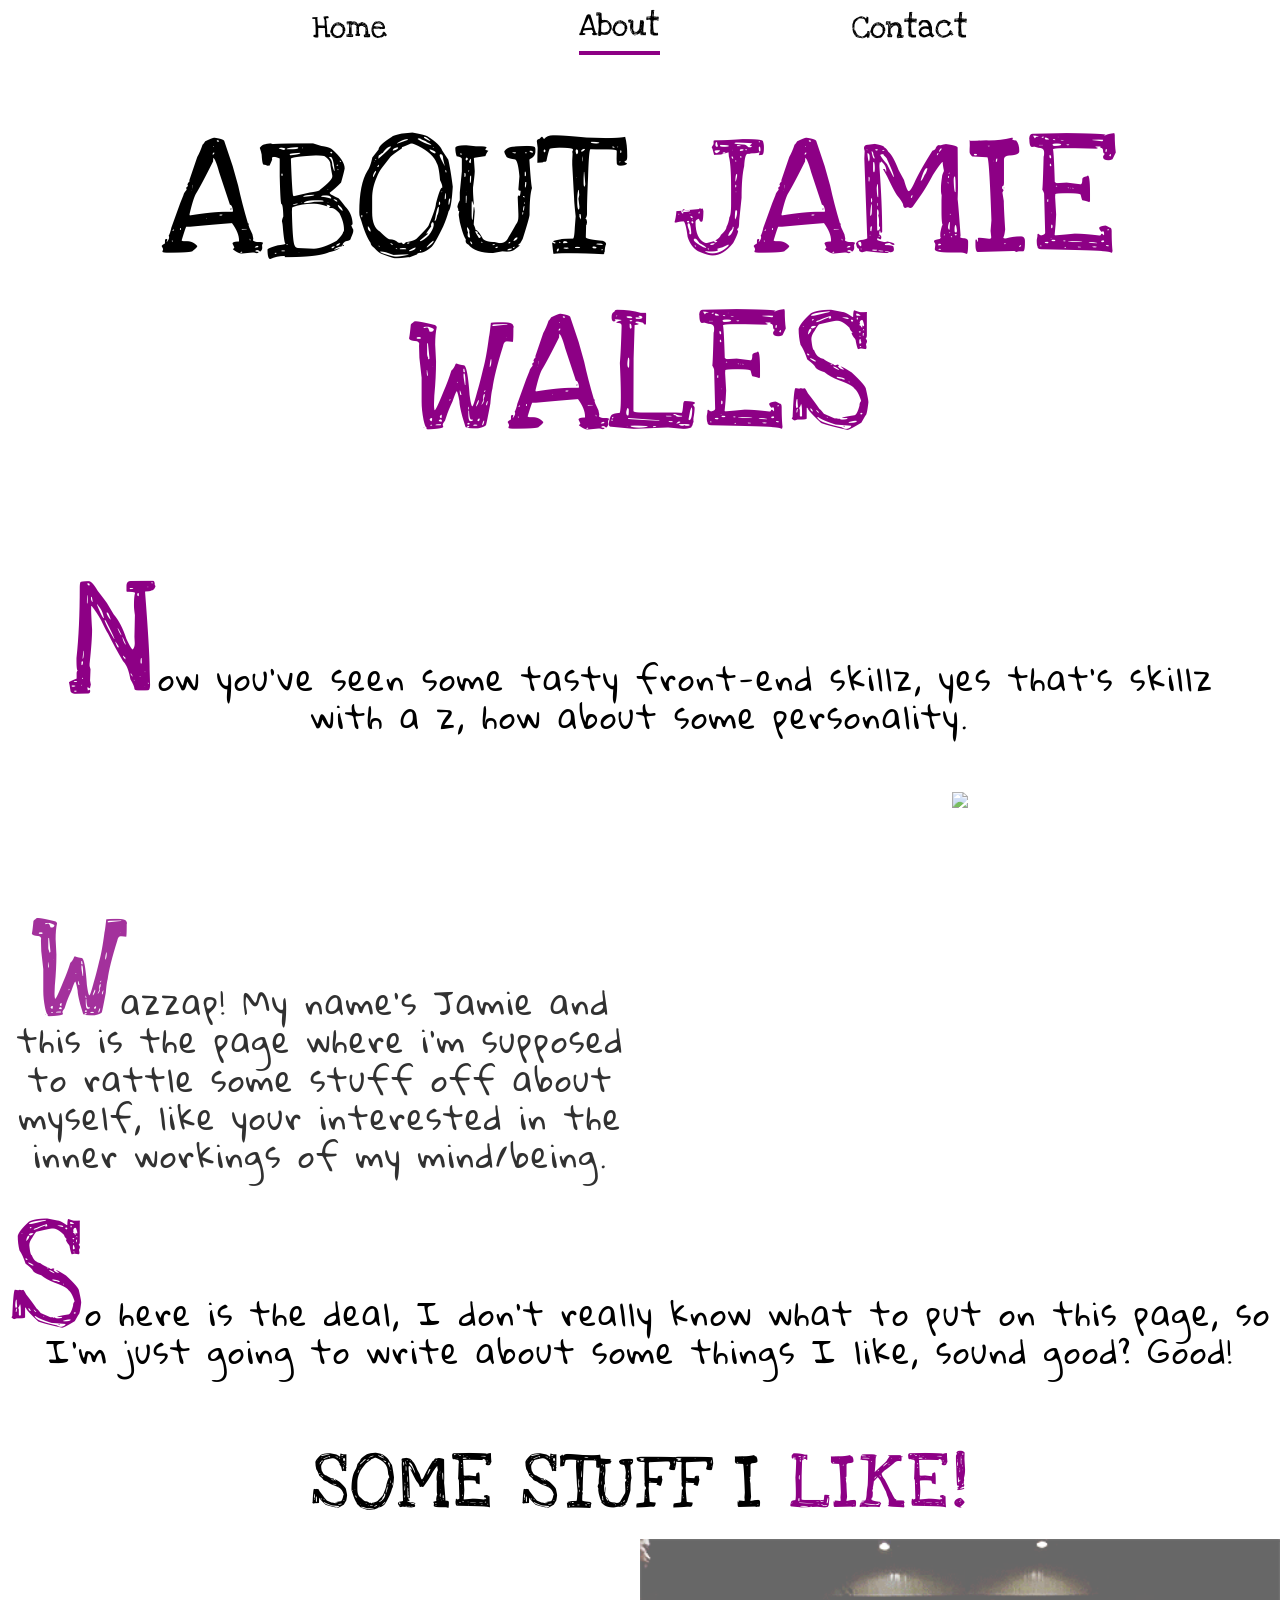
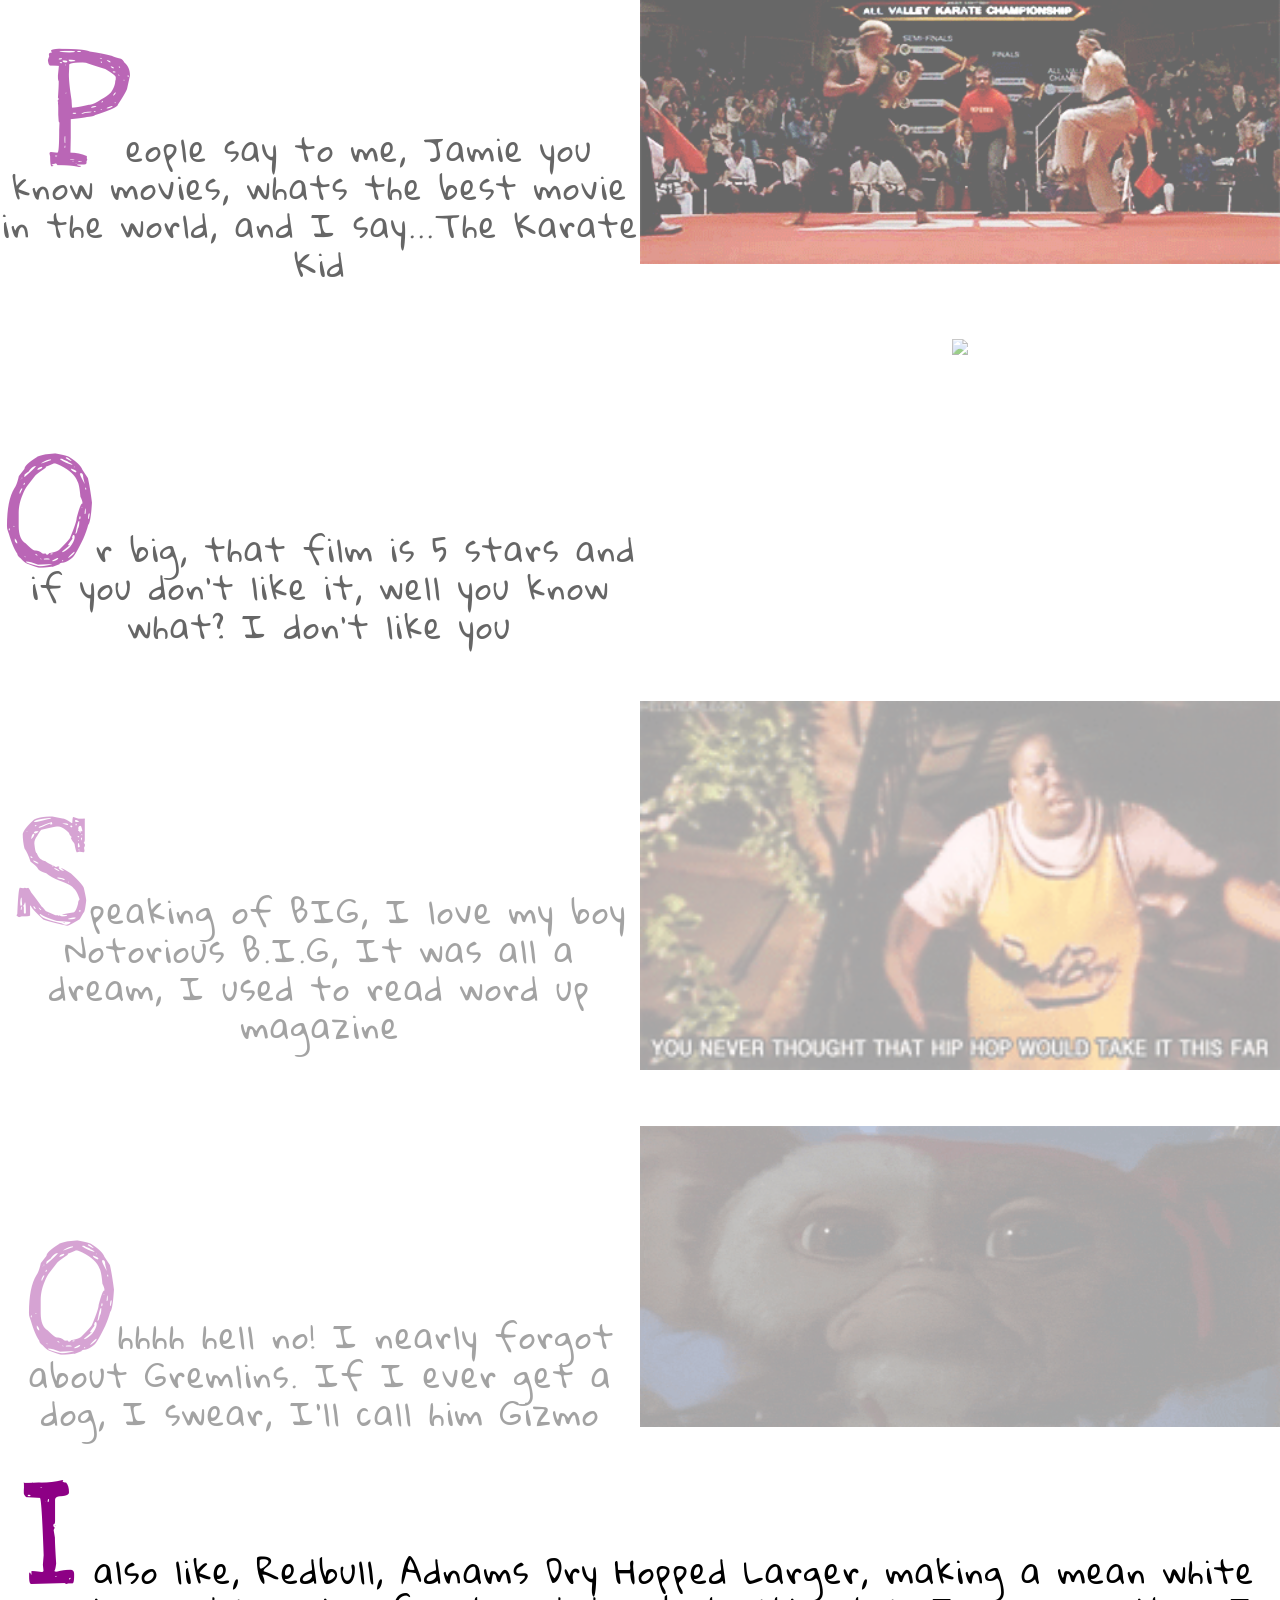
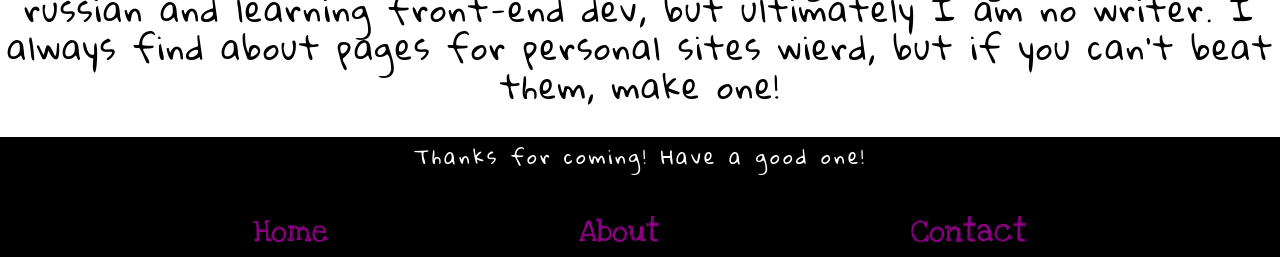
==== about.html @ 0dde5e4c "About page WOOOOOO" ====
<!DOCTYPE html>
<html>
<head>
  <meta charset="utf-8">
  <title>About</title>
  <link rel="stylesheet" href="css/main.css">
  <meta name="viewport" content="width=device=width,initial-scale=1"/>
</head>

<body>
  <header class='main-header'>
    <div class='container grid'>
      <nav class ='main-nav col'>
        <ul class ='unstyled-list nav-list'>
          <li> <a href='index.html'>Home</a></li>
          <li> <a href='about.html' class = 'selected'>About</a></li>
          <li> <a href='Contact'>Contact</a></li>
        </ul>
      </nav>

      <div class='nav-toggle'>
        <div class='hamburger'>
        </div>
      </div>
    </div>
    </header>
  <section class ='about-hero'>
    <div class = 'container grid'>
        <div class='hero-text col'>
          <h1 class='title-large'> About <span>Jamie Wales</span></h1>
          <p class='text-intro'> <span>N</span>ow you've seen some tasty front-end skillz, yes that's skillz</span> with a z, how about some personality.</p>
        </div>
      </div>
    </section>

<section class='Welcome'>
  <div class='container grid'>
  <div class='welcome-txt col col--full col--1-2 hideme'>
  <p class = 'welcome-text col col--full col--1-2'> <span>W</span>azzap! My name's Jamie and this is the page where i'm supposed to rattle some stuff off about myself, like your interested in the inner workings of my mind/being.</p>
</div>
  <div class ='about-img-box col col--full col--1-2 hideme'>
  <img src ='img/Welome.gif' class = 'welcome-img col col--1-2'> </img>
  </div>
</section>

<section class='break-down'>
  <p class ='text-intro col col--full'><span>S</span>o here is the deal, I don't really know what to put on this page, so I'm just going to write about some things I like, sound good? Good!</p>
  <h1 class = 'col col--full key-points-title'>Some Stuff I <span>Like!<span/> </h1>
</section>

<section class='Movie1'>
  <div class='container grid'>
  <div class='welcome-txt col col--full col--1-2 hideme'>
  <p class = 'welcome-text col col--full col--1-2'> <span>P</span>eople say to me, Jamie you know movies, whats the best movie in the world, and I say...The Karate Kid</p>
</div>
  <div class ='about-img-box col col--full col--1-2 hideme'>
  <img src ='img/TheKarateKid.gif' class = 'welcome-img col col--1-2'> </img>
  </div>
</section>
<section class='Movie2'>
  <div class='container grid'>
  <div class='welcome-txt col col--full col--1-2 hideme'>
  <p class = 'welcome-text col col--full col--1-2'> <span>O</span>r big, that film is 5 stars and if you don't like it, well you know what? I don't like you</p>
</div>
  <div class ='about-img-box col col--full col--1-2 hideme'>
  <img src ='img/big.gif' class = 'welcome-img col col--1-2'> </img>
  </div>
</section>
<section class='Music1'>
  <div class='container grid'>
  <div class='welcome-txt col col--full col--1-2 hideme'>
  <p class = 'welcome-text col col--full col--1-2'> <span>S</span>peaking of BIG, I love my boy Notorious B.I.G, It was all a dream, I used to read word up magazine</p>
</div>
  <div class ='about-img-box col col--full col--1-2 hideme'>
  <img src ='img/Biggy.gif' class = 'welcome-img col col--1-2'> </img>
  </div>
</section>
<section class='Movie3'>
  <div class='container grid'>
  <div class='welcome-txt col col--full col--1-2 hideme'>
  <p class = 'welcome-text col col--full col--1-2'> <span>O</span>hhhh hell no! I nearly forgot about Gremlins. If I ever get a dog, I swear, I'll call him Gizmo</p>
</div>
  <div class ='about-img-box col col--full col--1-2 hideme'>
  <img src ='img/Gremlins.gif' class = 'welcome-img col col--1-2'> </img>
  </div>
</section>

<section class='break-down'>
  <p class ='text-intro col col--full'><span>I</span> also like, Redbull, Adnams Dry Hopped Larger, making a mean white russian and learning front-end dev, but ultimately I am no writer. I always find about pages for personal sites wierd, but if you can't beat them, make one!</p>
</section>



<footer>
  <div class="container--footer">
    <p class = 'title-footer'> Thanks for coming! Have a good one!<p>
    <ul class="unstyled-list social-links">
      <li><a href='https://www.facebook.com/jamie.wales1'><i class="fa fa-facebook-square" aria-hidden="true"></i></a></li>
      <li><a href=''><i class="fa fa-instagram" aria-hidden="true"></i></a></li>
      <li><a href='https://www.youtube.com/watch?v=G-Xh9uqNxTM'><i class="fa fa-youtube" aria-hidden="true"></i></a></li>
    </ul>
<ul class = 'unstyled-list nav-footer'>
    <li> <a href = ''> Home </a></li>
    <li> <a href = ''> About </a></li>
    <li> <a href = ''> Contact </a></li>
</ul>
</div>
</footer>

    <script src="https://use.fontawesome.com/6202502f5d.js"></script>
    <script
    src="http://code.jquery.com/jquery-2.2.4.min.js"
    integrity="sha256-BbhdlvQf/xTY9gja0Dq3HiwQF8LaCRTXxZKRutelT44="
    crossorigin="anonymous"></script>
    <script src = "js/scripts.js"></script>
</body>
</html>
---- css/main.css ----
@import url("https://fonts.googleapis.com/css?family=Roboto:300,400,700,900");
@import url("https://fonts.googleapis.com/css?family=Gloria+Hallelujah|Love+Ya+Like+A+Sister");
html {
  font-family: "Love Ya Like A Sister", cursive, sans-serif, "Gloria Hallelujah", cursive, sans-serif;
  font-weight: 400;
  line-height: 1.6;
  -ms-text-size-adjust: 100%;
  -webkit-text-size-adjust: 100%; }

body {
  margin: 0; }

.grid {
  display: -webkit-flex;
  display: -ms-flexbox;
  display: flex;
  -webkit-flex-wrap: wrap;
  -ms-flex-wrap: wrap;
  flex-wrap: wrap; }

.col {
  -webkit-flex: 0 0 100%;
  -ms-flex: 0 0 100%;
  flex: 0 0 100%;
  padding: 0 0 1.5em; }
  @media (min-width: 725px) {
    .col:first-of-type {
      padding-left: 0; }
    .col:last-of-type {
      padding-right: 0; }
      .col:last-of-type .col--full {
        -webkit-flex: 0 0 100%;
        -ms-flex: 0 0 100%;
        flex: 0 0 100%; } }

@media (min-width: 1100px) {
  .col--1-3 {
    -webkit-flex-basis: 33.3333%;
    -ms-flex-preferred-size: 33.3333%;
    flex-basis: 33.3333%; }
  .col--2-3 {
    -webkit-flex-basis: 66.6666%;
    -ms-flex-preferred-size: 66.6666%;
    flex-basis: 66.6666%; }
  .col--1-2 {
    -webkit-flex-basis: 50%;
    -ms-flex-preferred-size: 50%;
    flex-basis: 50%; } }

*, *::before, *::after {
  box-sizing: border-box; }
  * img, *::before img, *::after img {
    max-width: 100%;
    height: auto; }
    * img .container, *::before img .container, *::after img .container {
      width: 95%;
      max-width: 1200px;
      margin: 0 auto; }

body {
  color: black;
  text-align: center; }

.unstyled-list {
  margin: 0;
  padding: 0;
  list-style: none; }

.lg-screen {
  display: none; }
  @media (min-width: 1100px) {
    .lg-screen {
      display: block; } }

.hideme {
  opacity: 0; }

h1, h2, h3, h4, h5, h6, p {
  margin: 0 0 .75em; }

h1:last-child, h2:last-child, h3:last-child, h4:last-child,
h5:last-child, h6:last-child, p:last-child {
  margin: 0; }

h1 {
  font-size: 2rem;
  font-weight: 400;
  line-height: 1.5;
  text-transform: uppercase;
  letter-spacing: 2px; }

h2 {
  font-size: 1.2rem;
  text-transform: uppercase;
  letter-spacing: 2px;
  line-height: 1; }

p {
  font-size: 1.2rem;
  font-family: "Gloria Hallelujah", cursive, sans-serif;
  letter-spacing: 2px; }

.text-intro {
  font-family: "Gloria Hallelujah", cursive, sans-serif;
  font-size: 1.5rem;
  line-height: 1.2;
  padding: 2rem;
  letter-spacing: 2px; }
  .text-intro span {
    color: #8d0085;
    font-size: 3rem;
    font-family: "Love Ya Like A Sister", cursive, sans-serif;
    line-height: 2rem; }
  @media (min-width: 1100px) {
    .text-intro {
      font-size: 2rem;
      letter-spacing: 2px; }
      .text-intro span {
        font-size: 10rem; } }

.title-large {
  line-height: 1;
  padding-top: 2rem;
  font-size: 5rem;
  font-weight: 300; }
  .title-large span {
    color: #8d0085; }

.key-points-title {
  line-height: 1;
  font-size: 5em;
  padding: 1rem;
  font-weight: 300; }
  .key-points-title span {
    color: #8d0085; }

.key-points-sub-title {
  line-height: 1;
  font-size: 4em;
  padding: 1rem;
  font-weight: 300; }
  .key-points-sub-title span {
    color: #8d0085; }

.key-points-text {
  font-family: "Gloria Hallelujah", cursive, sans-serif;
  font-size: 1.5rem;
  line-height: 1.2; }
  .key-points-text span {
    color: #8d0085;
    font-size: 3rem;
    font-family: "Love Ya Like A Sister", cursive, sans-serif;
    line-height: 2rem; }
  @media (min-width: 1100px) {
    .key-points-text {
      font-size: 2rem; }
      .key-points-text span {
        font-size: 10rem; } }

.title-box-text-a {
  font-size: 1.5rem;
  line-height: 1.2; }
  @media (min-width: 1100px) {
    .title-box-text-a {
      font-family: "Gloria Hallelujah", cursive, sans-serif;
      font-size: 1.5rem;
      line-height: 1.2;
      padding: 1rem; } }

.title-box-title-a {
  font-size: 3rem;
  line-height: 1.2; }
  .title-box-title-a span {
    color: black; }
  @media (min-width: 1100px) {
    .title-box-title-a {
      line-height: 1;
      font-size: 3em;
      font-weight: 300;
      padding: 1rem; }
      .title-box-title-a span {
        color: black; } }

@media (min-width: 1100px) {
  .title-box-text-b {
    font-family: "Gloria Hallelujah", cursive, sans-serif;
    font-size: 2rem;
    line-height: 1.2;
    padding: 1rem; }
    .title-box-text-b span {
      color: #8d0085; } }

.title-box-title-b {
  font-size: 3rem;
  line-height: 1.2; }
  .title-box-title-b span {
    color: #8d0085; }
  @media (min-width: 1100px) {
    .title-box-title-b {
      line-height: 1;
      font-size: 6em;
      font-weight: 300; }
      .title-box-title-b span {
        color: #8d0085; } }

.CTA-title {
  font-size: 3em;
  line-height: 1; }
  .CTA-title span {
    color: #8d0085; }
  @media (min-width: 1100px) {
    .CTA-title {
      font-size: 7em;
      line-height: 1.2; }
      .CTA-title span {
        color: #8d0085; } }

.CTA-text {
  font-family: "Gloria Hallelujah", cursive, sans-serif;
  font-size: 1.5rem;
  line-height: 1.2;
  padding: 2rem; }
  .CTA-text span {
    color: #8d0085;
    font-size: 3rem;
    font-family: "Love Ya Like A Sister", cursive, sans-serif;
    line-height: 2rem; }
  @media (min-width: 1100px) {
    .CTA-text {
      font-size: 2rem; }
      .CTA-text span {
        font-size: 10rem; } }

.title-footer {
  letter-spacing: 3px;
  line-height: 2; }

.welcome-text {
  font-family: "Gloria Hallelujah", cursive, sans-serif;
  font-size: 1.5rem;
  line-height: 1.2;
  padding: 1em; }
  .welcome-text span {
    color: #8d0085;
    font-size: 3rem;
    font-family: "Love Ya Like A Sister", cursive, sans-serif;
    line-height: 2rem; }
  @media (min-width: 1100px) {
    .welcome-text {
      padding-top: 5em;
      font-size: 2rem; }
      .welcome-text span {
        font-size: 10rem; } }

.main-header {
  position: absolute;
  top: 0;
  left: 0;
  right: 0; }

.hero {
  background-image: url(/img/main.jpeg);
  background-position: center;
  background-repeat: no-repeat;
  background-size: cover;
  position: center;
  text-align: center;
  min-height: 100vh;
  padding-top: 5em;
  color: black; }

@media (min-width: 725px) {
  .title-large {
    font-size: 11rem; } }

.about-hero {
  background-image: url(/img/main.jpeg);
  background-position: center;
  background-repeat: no-repeat;
  background-size: cover;
  position: center;
  text-align: center;
  min-height: 40vh;
  padding-top: 5em; }

.main-nav {
  background-color: #8d0085;
  position: absolute;
  top: 0;
  right: 0;
  left: 100%;
  font-size: 6rem;
  overflow: hidden;
  transition: all ease-in-out 300ms; }
  @media (min-width: 725px) {
    .main-nav {
      font-size: 2rem;
      position: relative;
      -webkit-flex: auto;
      -ms-flex: auto;
      flex: auto;
      background: none;
      left: 0; } }
  .main-nav ul {
    display: -webkit-flex;
    display: -ms-flexbox;
    display: flex;
    -webkit-flex-direction: column;
    -ms-flex-direction: column;
    flex-direction: column;
    -webkit-justify-content: space-around;
    -ms-flex-pack: distribute;
    justify-content: space-around;
    height: 100vh; }
    @media (min-width: 725px) {
      .main-nav ul {
        -webkit-flex-direction: row;
        -ms-flex-direction: row;
        flex-direction: row;
        height: auto;
        -webkit-justify-content: center;
        -ms-flex-pack: center;
        justify-content: center; } }
  .main-nav li {
    -webkit-flex-grow: 1 1 auto;
    -ms-flex-positive: 1 1 auto;
    flex-grow: 1 1 auto;
    border-bottom: 1px solid white;
    display: -webkit-flex;
    display: -ms-flexbox;
    display: flex;
    -webkit-align-items: center;
    -ms-flex-align: center;
    align-items: center; }
    @media (min-width: 725px) {
      .main-nav li {
        border: none;
        padding-left: 3em;
        padding-right: 3em; } }
  .main-nav a {
    color: white;
    text-decoration: none;
    -webkit-flex-basis: 100%;
    -ms-flex-preferred-size: 100%;
    flex-basis: 100%;
    display: -webkit-flex;
    display: -ms-flexbox;
    display: flex;
    -webkit-align-items: center;
    -ms-flex-align: center;
    align-items: center;
    -webkit-justify-content: center;
    -ms-flex-pack: center;
    justify-content: center; }
    @media (min-width: 725px) {
      .main-nav a {
        color: black; } }
  .main-nav a:hover {
    color: black;
    transition: 200ms; }
  @media (min-width: 725px) {
    .main-nav a:hover {
      border-bottom: 4px solid #8d0085;
      transition: 100ms; } }

.is-open {
  left: 0; }

.nav-toggle {
  display: block;
  padding: 1em;
  position: absolute;
  right: 1em;
  top: 1em;
  cursor: pointer; }
  @media (min-width: 725px) {
    .nav-toggle {
      display: none; } }

.hamburger, .hamburger::before, .hamburger::after {
  content: '';
  display: block;
  width: 2em;
  height: 3px;
  background: black;
  transition: all ease-in-out 500ms; }

.hamburger::before {
  -webkit-transform: translateY(-6px);
  -ms-transform: translateY(-6px);
  transform: translateY(-6px); }

.hamburger::after {
  -webkit-transform: translateY(3px);
  -ms-transform: translateY(3px);
  transform: translateY(3px); }

.hamburger.is-open {
  -webkit-transform: rotate(45deg);
  -ms-transform: rotate(45deg);
  transform: rotate(45deg); }
  .hamburger.is-open::after {
    -webkit-transform: rotate(90deg) translateX(-3px);
    -ms-transform: rotate(90deg) translateX(-3px);
    transform: rotate(90deg) translateX(-3px); }
  .hamburger.is-open::before {
    opacity: 0; }

.selected {
  border-bottom: solid 4px #8d0085; }

.key-points {
  padding-top: 1em; }

.key-point {
  margin-bottom: 3.5em; }
  .key-point:first-of-type {
    margin-top: 1.5em; }
  .key-point:last-child {
    margin-bottom: 0; }
  @media (min-width: 725px) {
    .key-point:first-of-type {
      margin-top: 0; } }

.welcome-img {
  height: auto;
  width: 100%; }

.title-box {
  background: #8d0085;
  color: white;
  margin: 0 auto;
  padding: 1rem;
  -webkit-transform: translateY(30%);
  -ms-transform: translateY(30%);
  transform: translateY(30%);
  max-width: 90%; }
  @media (min-width: 495px) {
    .title-box {
      -webkit-transform: translateY(50%);
      -ms-transform: translateY(50%);
      transform: translateY(50%); } }
  @media (min-width: 725px) {
    .title-box {
      max-width: 700px; } }

.promo .bg-primary {
  background: black;
  color: white;
  padding-top: 10em; }
  @media (min-width: 1100px) {
    .promo .bg-primary {
      background: black;
      color: white;
      padding-top: 10em; } }

.promo .img-box {
  background: url("/img/sideimage.jpg");
  background-size: cover;
  background-position: center; }

footer {
  background: black;
  color: white; }
  footer a {
    color: #8d0085; }

.social-links {
  display: -webkit-flex;
  display: -ms-flexbox;
  display: flex;
  font-size: 4rem;
  -webkit-justify-content: center;
  -ms-flex-pack: center;
  justify-content: center; }
  .social-links li {
    padding: .5rem; }

.social-links :hover {
  color: white;
  transition: 200ms; }

.nav-footer {
  display: -webkit-flex;
  display: -ms-flexbox;
  display: flex;
  font-size: 2rem;
  -webkit-justify-content: space-around;
  -ms-flex-pack: distribute;
  justify-content: space-around;
  text-decoration: none;
  width: 80%;
  margin: 0 auto; }
  .nav-footer a {
    text-decoration: none; }

.nav-footer :hover {
  color: white;
  transition: 200ms; }

.btn {
  font-family: "Gloria Hallelujah", cursive, sans-serif;
  display: inline-block;
  font-size: 1.4em;
  padding: 1em 2.5em;
  text-transform: uppercase;
  text-decoration: none;
  margin-bottom: .6em;
  transition: 400ms; }

.btn--primary {
  border: 2px solid #8d0085;
  color: #8d0085; }
  .btn--primary:hover, .btn--primary:focus {
    background: #8d0085;
    color: white;
    border-color: #8d0085; }

.btn--secondary {
  border: 2px solid #8d0085;
  color: purple; }
  .btn--secondary:hover, .btn--secondary:focus {
    background: #8d0085;
    color: white;
    border-color: white; }

.CTA {
  background-image: url(/img/main.jpeg);
  background-size: cover;
  background-position: center;
  padding: 2.5em;
  position: relative; }
  @media (min-width: 725px) {
    .CTA {
      padding: 10em 0; } }
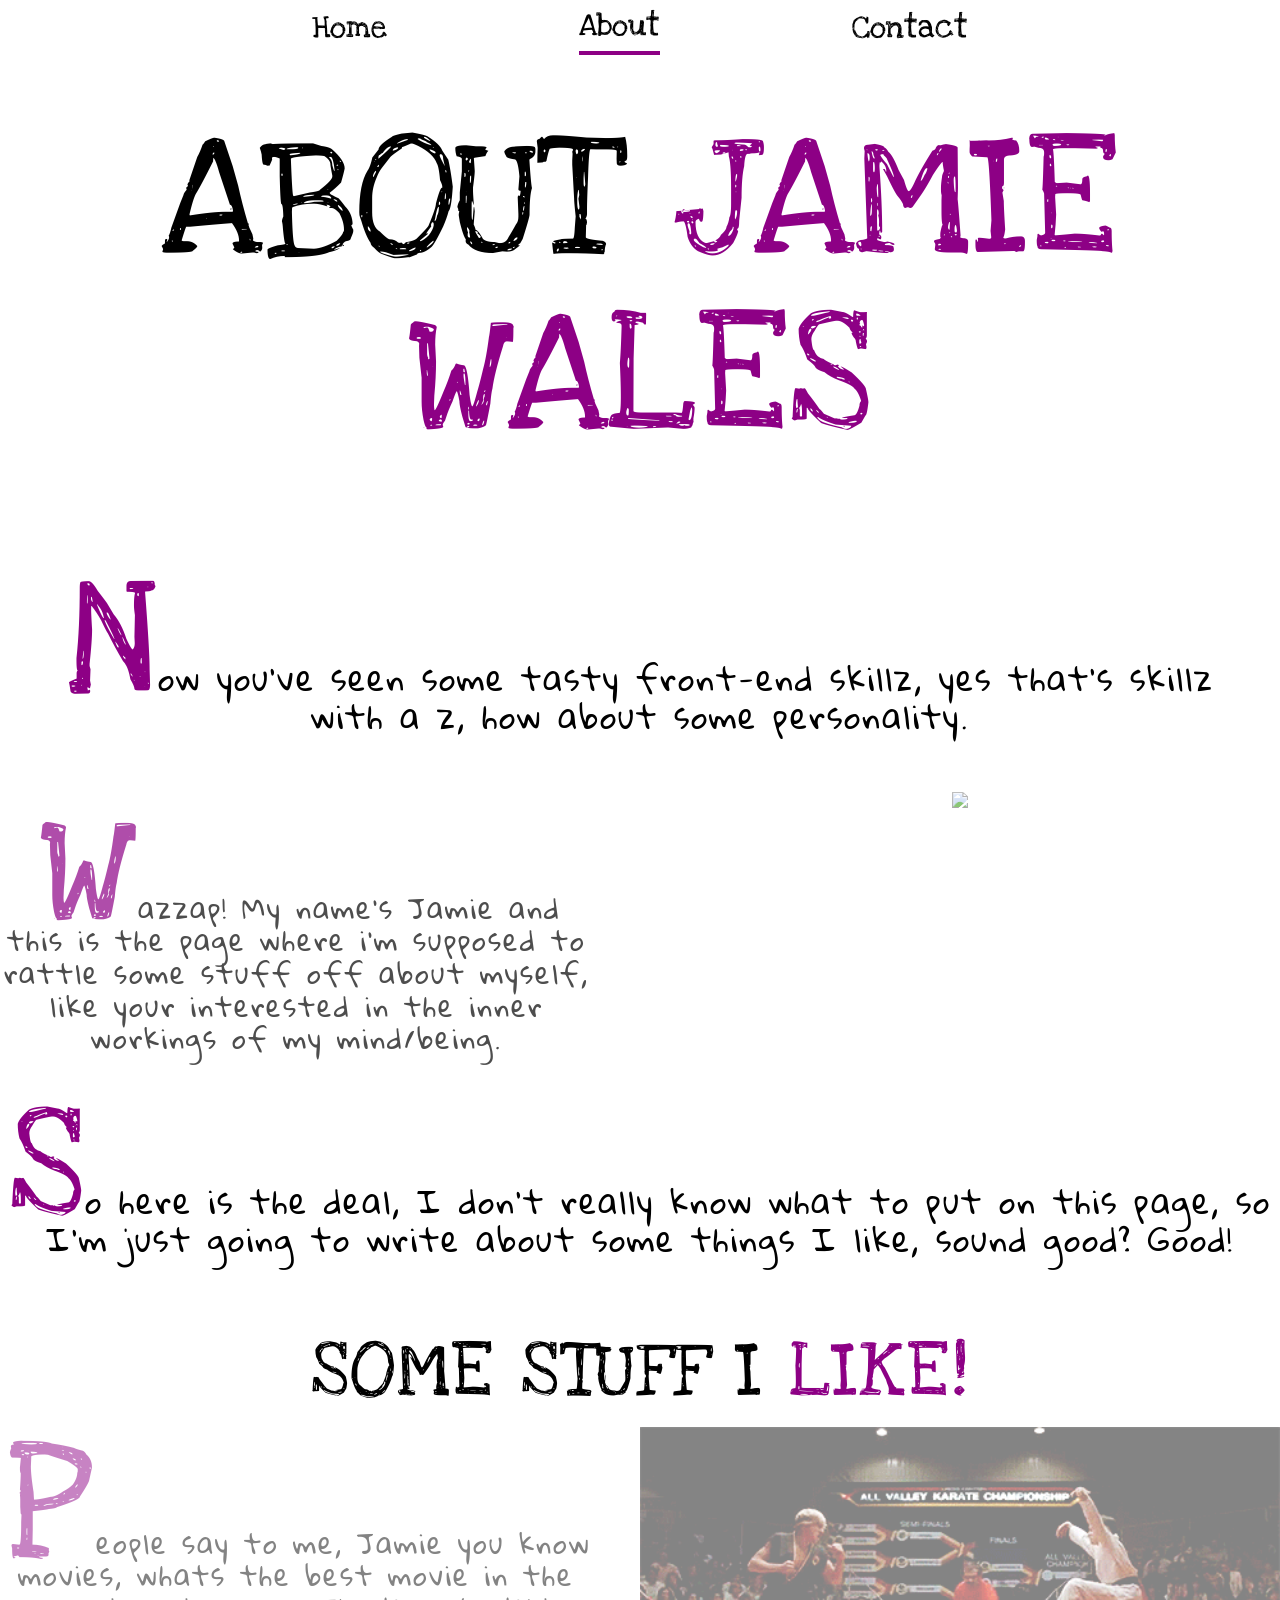
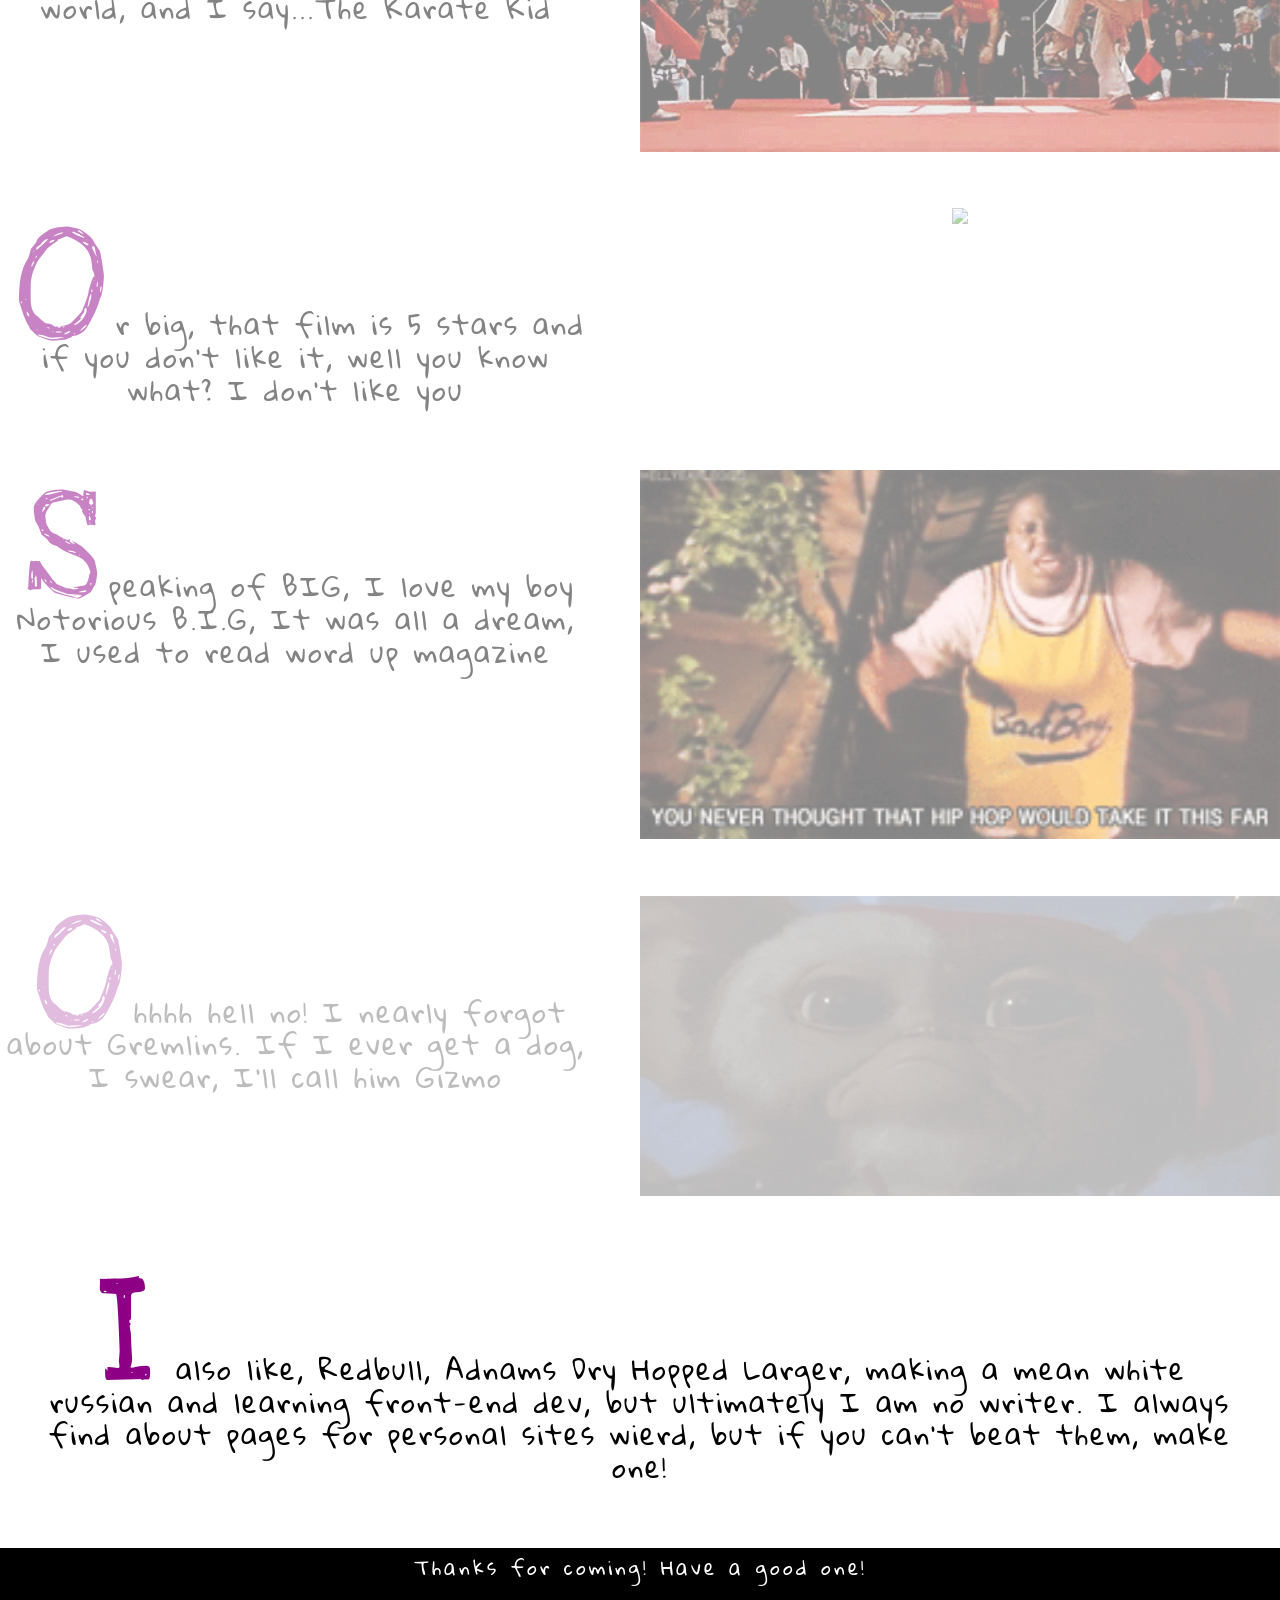
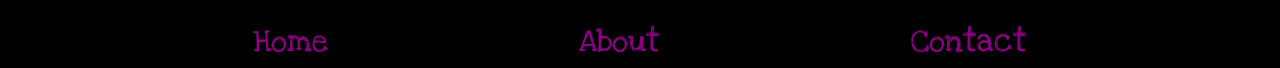
==== commit b056318a: "Ad Ad" ====
--- a/about.html
+++ b/about.html
@@ -14,7 +14,7 @@
         <ul class ='unstyled-list nav-list'>
           <li> <a href='index.html'>Home</a></li>
           <li> <a href='about.html' class = 'selected'>About</a></li>
-          <li> <a href='Contact'>Contact</a></li>
+          <li> <a href='Contact.html'>Contact</a></li>
         </ul>
       </nav>
 
@@ -27,7 +27,7 @@
   <section class ='about-hero'>
     <div class = 'container grid'>
         <div class='hero-text col'>
-          <h1 class='title-large'> About <span>Jamie Wales</span></h1>
+          <h1 class='title-large'>About <span>Jamie Wales</span></h1>
           <p class='text-intro'> <span>N</span>ow you've seen some tasty front-end skillz, yes that's skillz</span> with a z, how about some personality.</p>
         </div>
       </div>
@@ -36,57 +36,69 @@
 <section class='Welcome'>
   <div class='container grid'>
   <div class='welcome-txt col col--full col--1-2 hideme'>
-  <p class = 'welcome-text col col--full col--1-2'> <span>W</span>azzap! My name's Jamie and this is the page where i'm supposed to rattle some stuff off about myself, like your interested in the inner workings of my mind/being.</p>
+  <p class = 'welcome-text col col--full col--1-2'><span>W</span>azzap! My name's Jamie and this is the page where i'm supposed to rattle some stuff off about myself, like your interested in the inner workings of my mind/being.</p>
 </div>
   <div class ='about-img-box col col--full col--1-2 hideme'>
   <img src ='img/Welome.gif' class = 'welcome-img col col--1-2'> </img>
   </div>
+</div>
 </section>
 
 <section class='break-down'>
+  <div class ='container grid'>
   <p class ='text-intro col col--full'><span>S</span>o here is the deal, I don't really know what to put on this page, so I'm just going to write about some things I like, sound good? Good!</p>
   <h1 class = 'col col--full key-points-title'>Some Stuff I <span>Like!<span/> </h1>
+</div>
 </section>
+
 
 <section class='Movie1'>
   <div class='container grid'>
   <div class='welcome-txt col col--full col--1-2 hideme'>
-  <p class = 'welcome-text col col--full col--1-2'> <span>P</span>eople say to me, Jamie you know movies, whats the best movie in the world, and I say...The Karate Kid</p>
+  <p class = 'welcome-text col col--full col--1-2'><span>P</span>eople say to me, Jamie you know movies, whats the best movie in the world, and I say...The Karate Kid</p>
 </div>
   <div class ='about-img-box col col--full col--1-2 hideme'>
   <img src ='img/TheKarateKid.gif' class = 'welcome-img col col--1-2'> </img>
   </div>
+</div>
 </section>
 <section class='Movie2'>
   <div class='container grid'>
   <div class='welcome-txt col col--full col--1-2 hideme'>
-  <p class = 'welcome-text col col--full col--1-2'> <span>O</span>r big, that film is 5 stars and if you don't like it, well you know what? I don't like you</p>
+  <p class = 'welcome-text col col--full col--1-2'><span>O</span>r big, that film is 5 stars and if you don't like it, well you know what? I don't like you</p>
 </div>
   <div class ='about-img-box col col--full col--1-2 hideme'>
   <img src ='img/big.gif' class = 'welcome-img col col--1-2'> </img>
   </div>
+</div>
 </section>
 <section class='Music1'>
   <div class='container grid'>
   <div class='welcome-txt col col--full col--1-2 hideme'>
-  <p class = 'welcome-text col col--full col--1-2'> <span>S</span>peaking of BIG, I love my boy Notorious B.I.G, It was all a dream, I used to read word up magazine</p>
+  <p class = 'welcome-text col col--full col--1-2'><span>S</span>peaking of BIG, I love my boy Notorious B.I.G, It was all a dream, I used to read word up magazine</p>
 </div>
   <div class ='about-img-box col col--full col--1-2 hideme'>
-  <img src ='img/Biggy.gif' class = 'welcome-img col col--1-2'> </img>
+  <img src ='img/Biggy.gif' class = 'welcome-img col col--1-2'></img>
   </div>
+</div>
 </section>
 <section class='Movie3'>
   <div class='container grid'>
   <div class='welcome-txt col col--full col--1-2 hideme'>
-  <p class = 'welcome-text col col--full col--1-2'> <span>O</span>hhhh hell no! I nearly forgot about Gremlins. If I ever get a dog, I swear, I'll call him Gizmo</p>
+  <p class='welcome-text col col--full col--1-2'><span>O</span>hhhh hell no! I nearly forgot about Gremlins. If I ever get a dog, I swear, I'll call him Gizmo</p>
 </div>
   <div class ='about-img-box col col--full col--1-2 hideme'>
   <img src ='img/Gremlins.gif' class = 'welcome-img col col--1-2'> </img>
   </div>
+</div>
 </section>
 
 <section class='break-down'>
-  <p class ='text-intro col col--full'><span>I</span> also like, Redbull, Adnams Dry Hopped Larger, making a mean white russian and learning front-end dev, but ultimately I am no writer. I always find about pages for personal sites wierd, but if you can't beat them, make one!</p>
+  <div class='container grid'>
+    <div class='welcome-txt'>
+  <p class ='welcome-text col col--full'><span>I</span> also like, Redbull, Adnams Dry Hopped Larger, making a mean white russian and learning front-end dev, but ultimately I am no writer. I always find about pages for personal sites wierd, but if you can't beat them, make one!</p>
+</div>
+</div>
 </section>
 
 
--- a/css/main.css
+++ b/css/main.css
@@ -237,9 +237,8 @@
 
 .welcome-text {
   font-family: "Gloria Hallelujah", cursive, sans-serif;
-  font-size: 1.5rem;
-  line-height: 1.2;
-  padding: 1em; }
+  font-size: 1rem;
+  line-height: 1.2; }
   .welcome-text span {
     color: #8d0085;
     font-size: 3rem;
@@ -247,10 +246,14 @@
     line-height: 2rem; }
   @media (min-width: 1100px) {
     .welcome-text {
-      padding-top: 5em;
-      font-size: 2rem; }
+      padding: 1rem;
+      font-size: 1.7rem; }
       .welcome-text span {
-        font-size: 10rem; } }
+        font-size: 10rem;
+        padding: .5rem; } }
+
+.welcome-txt {
+  padding: 3em; }
 
 .main-header {
   position: absolute;
@@ -498,6 +501,111 @@
   color: white;
   transition: 200ms; }
 
+.hover-anim {
+  -webkit-transition: all .3s ease-in-out;
+  -moz-transition: all .3s ease-in-out;
+  -o-transition: all .3s ease-in-out;
+  transition: all .3s ease-in-out; }
+
+.cd-contact-form {
+  position: relative;
+  width: 80%;
+  margin: 0 auto;
+  height: auto;
+  color: white;
+  z-index: 100;
+  opacity: 1 !important;
+  display: -webkit-flex;
+  display: -ms-flexbox;
+  display: flex;
+  -webkit-flex-wrap: wrap;
+  -ms-flex-wrap: wrap;
+  flex-wrap: wrap;
+  -webkit-justify-content: center;
+  -ms-flex-pack: center;
+  justify-content: center;
+  -webkit-align-items: flex-start;
+  -ms-flex-align: start;
+  align-items: flex-start; }
+
+#cd-contact-left {
+  padding: 5px;
+  width: 45%;
+  max-width: 500px;
+  margin-top: 12%; }
+
+#cd-contact-right {
+  padding: 5px;
+  width: 45%;
+  max-width: 500px;
+  margin-top: 12%; }
+
+.cd-form-style {
+  width: 100%;
+  max-width: 800px; }
+
+.cd-form-style h2 {
+  background: #fff;
+  text-transform: uppercase;
+  color: #8d0085;
+  font-size: 18px;
+  font-weight: 100; }
+
+.cd-form-style input[type="text"],
+.cd-form-style input[type="date"],
+.cd-form-style input[type="datetime"],
+.cd-form-style input[type="email"],
+.cd-form-style input[type="number"],
+.cd-form-style input[type="search"],
+.cd-form-style input[type="time"],
+.cd-form-style input[type="url"],
+.cd-form-style input[type="password"],
+.cd-form-style textarea,
+.cd-form-style select {
+  box-sizing: border-box;
+  -webkit-box-sizing: border-box;
+  -moz-box-sizing: border-box;
+  outline: none;
+  display: block;
+  width: 100%;
+  padding: 7px;
+  font-family: "Gloria Hallelujah", cursive, sans-serif;
+  border: none;
+  border-bottom: 1px dotted #ddd;
+  background: transparent;
+  margin: 10px 0 20px 0;
+  font-size: 16px;
+  color: #8d0085;
+  font-weight: bold;
+  height: 45px; }
+
+.cd-form-style textarea {
+  font-family: "Gloria Hallelujah", cursive, sans-serif;
+  resize: none;
+  overflow: scroll;
+  color: #8d0085; }
+
+.cd-form-style input[type="button"],
+.cd-form-style input[type="submit"] {
+  background-color: transparent;
+  border: 1px solid #8d0085;
+  display: inline-block;
+  cursor: pointer;
+  color: #8d0085;
+  font-family: "Gloria Hallelujah", cursive, sans-serif;
+  font-size: 12px;
+  padding: 8px 18px;
+  text-decoration: none;
+  text-transform: uppercase;
+  margin-top: 40px;
+  float: right; }
+
+.cd-form-style input[type="button"]:hover,
+.cd-form-style input[type="submit"]:hover {
+  background-color: #8d0085;
+  font-weight: bold;
+  color: white; }
+
 .btn {
   font-family: "Gloria Hallelujah", cursive, sans-serif;
   display: inline-block;
